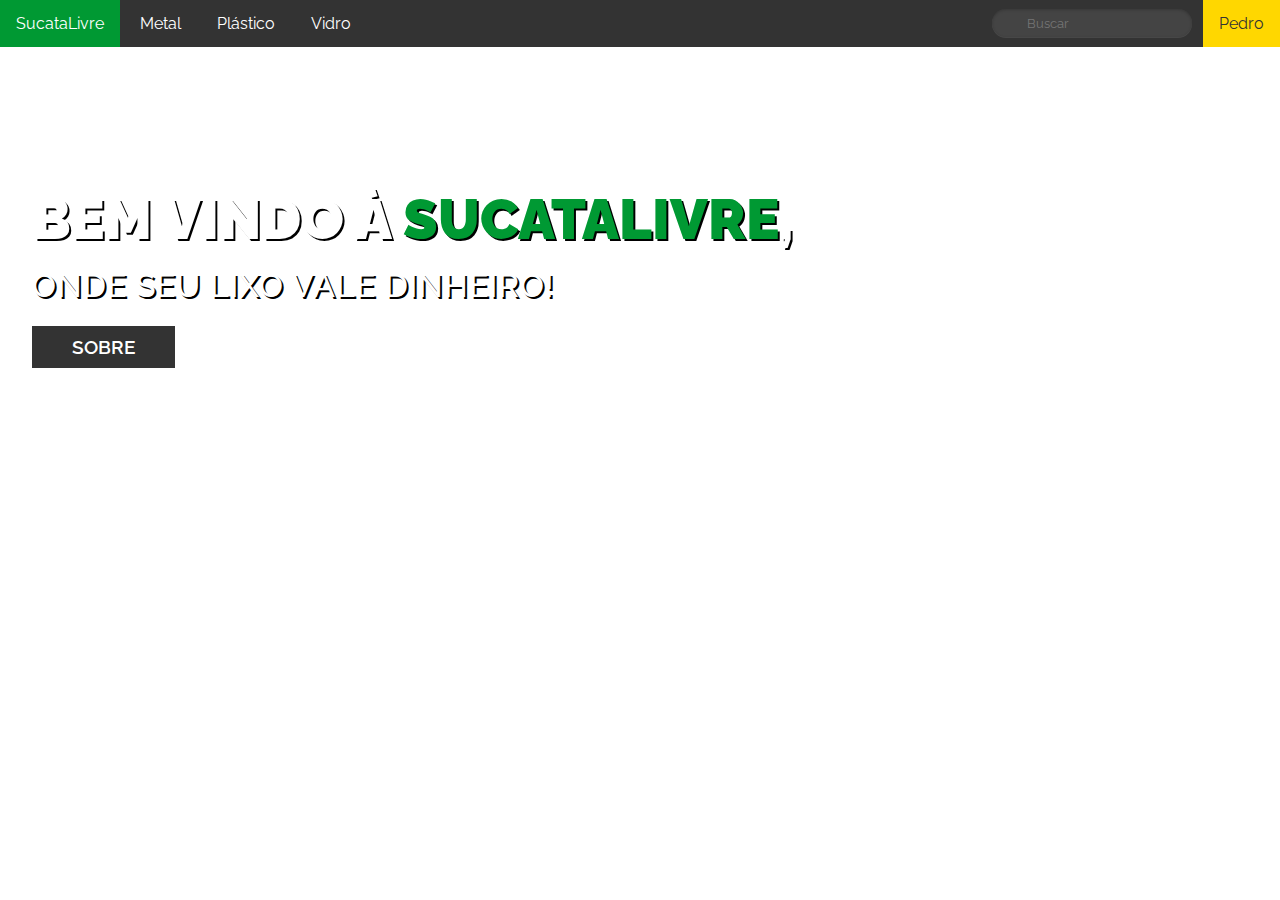
==== sl from scratch/index1.html @ b677cf6a "sell.html[ok] + single.html[start]" ====
<!DOCTYPE html>
<html>
  <head>
    <meta charset="utf-8">
    <title>SucataLivre</title>
    <link rel="icon" href="img/favicon.png">
    <link href="https://fonts.googleapis.com/css?family=Raleway"
    rel="stylesheet">
    <link href="css/style.css" type="text/css" rel="stylesheet">
  </head>
  <body>
    <!-- menu -->
    <ul class="menu_bar">
      <li>
        <a href="index.html" class="active">SucataLivre</a>
      </li>
      <li class="dropdown">
        <a href="#"  class="dropbtn">Metal</a>
        <div class="dropdown-content">
          <a href="#">Metal1</a>
          <a href="#">Metal2</a>
          <a href="#">Metal3</a>
        </div>
      </li>
      <li class="dropdown">
        <a href="#" class="dropbtn">Plástico</a>
        <div class="dropdown-content">
          <a href="#">Plástico1</a>
          <a href="#">Plástico2</a>
          <a href="#">Plástico3</a>
        </div>
      </li>
      <li class="dropdown">
        <a href="#" class="dropbtn">Vidro</a>
        <div class="dropdown-content">
          <a href="#">Vidro1</a>
          <a href="#">Vidro2</a>
          <a href="#">Vidro3</a>
        </div>
      </li>
      <li style="float:right" class="dropdown">
        <a href="#" id="loginform" class="dropbtn">Pedro</a>
        <div id="profile-ddc" class="dropdown-content">
          <a href="sell.html">Anunciar Produto</a>
          <a href="index.html">Sair</a>
        </div>
      </li>

      <li style="float:right">
        <form method="get" action="http://google.com" id="search">
          <input name="q" type="text" size="40" placeholder="Buscar" />
        </form>
      </li>

    </ul>
    <!-- menu -->
    <!-- banner -->
    <div class="banner">
      <div class="container">
        <div class="banner_desc">
          <h1>Bem Vindo à <font color="#093">SucataLivre</font>,</h1>
          <h2>Onde seu lixo vale dinheiro!</h2>
          <div class="button">
            <a href="#" class="aboutbtn">Sobre</a>
          </div>
        </div>
      </div>
    </div>
    <!-- banner -->
  </body>
</html>
---- sl from scratch/css/style.css ----
* {
  font-family: 'Raleway', sans-serif;
  margin: 0;
  padding: 0;
  /*border: 1px solid rgba(0, 0, 0, 0.3);*/
}
.menu_bar {
  list-style-type: none;
  overflow: hidden;
  background-color: #333;
}

li {
  display: inline-block;
}

li a, .dropbtn{
  display: block;
  padding: 8px;
  color: white;
  text-align: center;
  padding: 14px 16px;
  text-decoration: none;
}

li a:hover, .dropdown:hover .dropbtn {
  background-color: #093;
}

.dropdown-content {
  display: none;
  position: absolute;
  background-color: #f9f9f9;
  min-width: 160px;
  box-shadow: 0px 8px 16px 0px rgba(0,0,0,0.2);
}

.dropdown-content a {
  color: #333;
  padding: 12px 16px;
  text-decoration: none;
  display: block;
  text-align: left;
}

#profile-ddc {
  position: fixed;
  right: 0px;
}

.dropdown-content a:hover {
  color: white;
  background-color: #093
}

.dropdown:hover .dropdown-content {
  display: block;
}

.active {
  background-color: #093;
}

/* --- search --- */
#search {
  display: block;
  padding: 4px;
  text-align: center;
  padding: 9px 11px;
  text-decoration: none;
}

#search input[type="text"] {
  background: url(search-dark.png) no-repeat 10px 6px #444;
  border: 0 none;
  font: bold 12px;
  color: white;
  width: 150px;
  padding: 6px 15px 6px 35px;
  -webkit-border-radius: 20px;
  -moz-border-radius: 20px;
  border-radius: 20px;
  -webkit-box-shadow: 0 1px 0 rgba(255, 255, 255, 0.1), 0 1px 3px rgba(0, 0, 0, 0.2) inset;
  -moz-box-shadow: 0 1px 0 rgba(255, 255, 255, 0.1), 0 1px 3px rgba(0, 0, 0, 0.2) inset;
  box-shadow: 0 1px 0 rgba(255, 255, 255, 0.1), 0 1px 3px rgba(0, 0, 0, 0.2) inset;
  -webkit-transition: all 0.7s ease 0s;
  -moz-transition: all 0.7s ease 0s;
  -o-transition: all 0.7s ease 0s;
  transition: all 0.7s ease 0s;
}

#search input[type="text"]:focus {
  width: 200px;
}
/* --- search --- */

#loginform {
  color: #333;
  background-color: Gold;
}

#loginform:hover {
  color: white;
  background-color: #093;
}

/*--- login popup ----*/
.login {
  position: fixed;
  right: 0;
  width: 350px;
  display: none;
}

.login fieldset {
  padding: 10px;
}

.arrow-up {
  width: 0;
  height: 0;
  border-left: 20px solid transparent;
  border-right: 20px solid transparent;
  border-bottom: 15px solid #ECF0F1;
  right: 5%;
  position: absolute;
  top: -10px;
}

.formholder {
  background: #ecf0f1;
  width: 350px;
  padding-top: 5px;
}

.formholder input[type="email"], .formholder input[type="password"] {
  padding: 7px 5px;
  margin: 10px 0;
  width: 96%;
  display: block;
  border: none;
  -webkit-transition: 0.3s linear;
  -moz-transition: 0.3s linear;
  -o-transition: 0.3s linear;
  transition: 0.3s linear;
}
.formholder input[type="email"]:focus, .formholder input[type="password"]:focus {
  outline: none;
  box-shadow: 0 0 1px 1px #093;
}
.submit {
  color: white;
  background: #333;
  padding: 5px 10px;
  font-size: 20px;
  display: block;
  width: 100%;
  margin: auto;
  border: none;
  text-align: center;
  text-decoration: none;
}
.submit:hover {
  color: white;
  background: #093;
}

.randompad {
  padding: 10px;
}

.green {
  color: #333;
}
/*--- login popup ----*/

.banner {
  background: url(../img/banner.jpg) no-repeat center top;
  -webkit-background-size: cover;
  -moz-background-size: cover;
  -o-background-size: cover;
  background-size: cover;
  background-position: center;
  min-height: 600px;
}

.banner_desc{
  padding-top:9em;
  padding-left: 2em;
  position: left;
}
.banner_desc h1{
  color: #fff;
  font-size: 3.5em;
  font-weight: 900;
  text-transform: uppercase;
  text-shadow: 2px 2px #000;
  line-height: 1;
  margin-bottom: 20px;
}
.banner_desc h2{
  color: #fff;
  text-transform:uppercase;
  font-size:2em;
  font-weight:500;
  letter-spacing:1px;
  text-shadow: 2px 2px #000;
}
.button {
  display: block;
  z-index: 2;
  text-shadow: none;
  margin-top:2em;
  max-width: none;
}
.button a{
  text-decoration: none;
  color: white;
  background: #333;
  padding: 10px 40px;
  text-transform: uppercase;
  font-weight: 600;
  font-size: 1.2em;
}

.button a:hover {
  color: white;
  background-color: #093;
}


/* register.html */
div.register_page{
  background-color: #ecf0f1;
  padding-bottom: 100px;
}

form.register{
  width:800px;
  margin: 20px auto 0px auto;
  height:430px;
  background-color:#fff;
  padding:5px;
  -moz-border-radius:20px;
  -webkit-border-radius:20px;
}

.register h1 {
  margin: 30px auto 30px 10px;
}

form p{
  font-size: 8pt;
  clear:both;
  margin: 0;
  color:gray;
  padding:4px;
}
form.register fieldset.row1, form.register fieldset.row2{
  width:770px;
  padding:5px;
  float:left;
  border:0;
  border-top:1px solid #F5F5F5;
  margin-bottom:15px;
  padding-left: 30px;
}
form.register fieldset.row1 label, form.register fieldset.row2 label{
  width:140px;
  float: left;
  text-align: right;
  margin-right: 6px;
  margin-top:2px;
}

form.register fieldset.row2 {
  border-bottom: 1px solid #F5F5F5;
  padding-bottom: 10px;
}

form.register legend
{
  color: #093;
  text-shadow: 2px;
  padding:2px;
  margin-left: 14px;
  font-weight:bold;
  font-size: 14px;
  font-weight:100;
}
form.register label{
  width:98px;
  float: left;
  text-align: right;
  margin-right: 6px;
  margin-top:2px;
}
form.register label.optional{
  float: left;
  text-align: right;
  margin-right: 6px;
  margin-top:2px;
}
form.register label.obinfo{
  float:right;
  padding:3px;
  font-style:italic;
}
form.register input{
  border: 1px solid #E1E1E1;
  width: 140px;
  float: left;
  margin-right: 5px;
}

form.register select {
  border: 1px solid #E1E1E1;
  width: 142px;
  float: left;
  margin-right: 5px;
}

form.register input.submit {
  margin-top: 30px;
  margin-left: 30px;
  padding: auto 4px;
  width: auto;
}
label.obinfo {
  font-size: 8px;
}

/*produc details page*/
.details {
  display: inline-block;
}

#header_detail {
  padding: 0;
  margin: 10px auto 10px 20px;
}

.detail-img {
  width: 350px;
  height: 350px;
  margin: 10px;
  border-radius: 10px;
  border: 1px solid #E1E1E1;
  clear:both;
}

.col-img {
  float: left;
  height: 365px;
  border-right: 1px solid #E1E1E1;
}

.col-desc {
  width: 300px;
  padding-left: 20px;
  margin-bottom: 30px;
  margin-top: 40px;
  float: right;
}

.col-buy {
  margin-left: 10px;
}
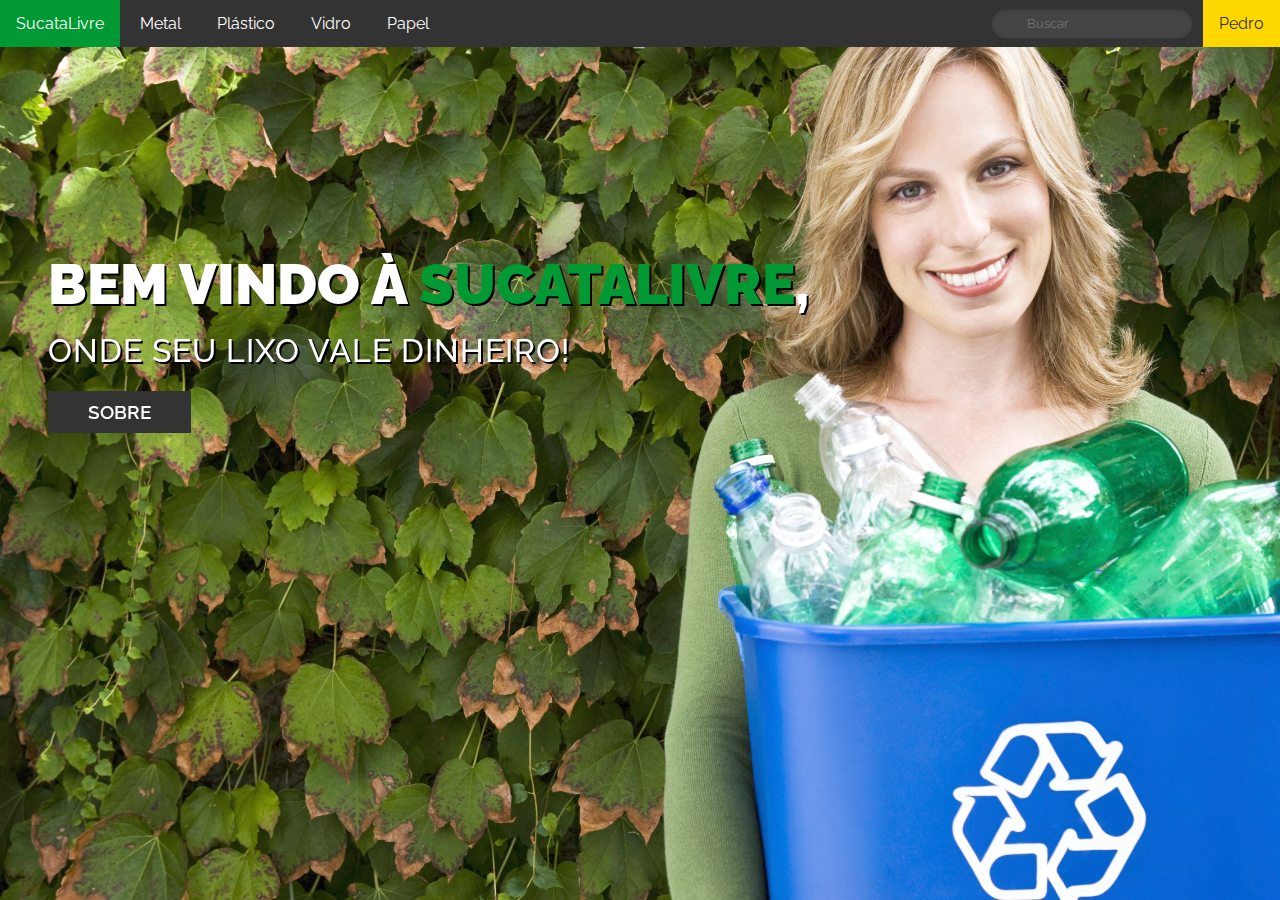
==== commit 55752f5b: "- list.html" ====
--- a/sl from scratch/index1.html
+++ b/sl from scratch/index1.html
@@ -15,28 +15,16 @@
         <a href="index.html" class="active">SucataLivre</a>
       </li>
       <li class="dropdown">
-        <a href="#"  class="dropbtn">Metal</a>
-        <div class="dropdown-content">
-          <a href="#">Metal1</a>
-          <a href="#">Metal2</a>
-          <a href="#">Metal3</a>
-        </div>
+        <a href="single.html"  class="dropbtn">Metal</a>
       </li>
       <li class="dropdown">
-        <a href="#" class="dropbtn">Plástico</a>
-        <div class="dropdown-content">
-          <a href="#">Plástico1</a>
-          <a href="#">Plástico2</a>
-          <a href="#">Plástico3</a>
-        </div>
+        <a href="single.html" class="dropbtn">Plástico</a>
       </li>
       <li class="dropdown">
-        <a href="#" class="dropbtn">Vidro</a>
-        <div class="dropdown-content">
-          <a href="#">Vidro1</a>
-          <a href="#">Vidro2</a>
-          <a href="#">Vidro3</a>
-        </div>
+        <a href="single.html" class="dropbtn">Vidro</a>
+      </li>
+      <li class="dropdown">
+        <a href="single.html" class="dropbtn">Papel</a>
       </li>
       <li style="float:right" class="dropdown">
         <a href="#" id="loginform" class="dropbtn">Pedro</a>
@@ -61,7 +49,7 @@
           <h1>Bem Vindo à <font color="#093">SucataLivre</font>,</h1>
           <h2>Onde seu lixo vale dinheiro!</h2>
           <div class="button">
-            <a href="#" class="aboutbtn">Sobre</a>
+            <a href="about.html" class="aboutbtn">Sobre</a>
           </div>
         </div>
       </div>
--- a/sl from scratch/css/style.css
+++ b/sl from scratch/css/style.css
@@ -3,6 +3,7 @@
   margin: 0;
   padding: 0;
   /*border: 1px solid rgba(0, 0, 0, 0.3);*/
+  /*overflow: auto;*/
 }
 .menu_bar {
   list-style-type: none;
@@ -33,6 +34,7 @@
   background-color: #f9f9f9;
   min-width: 160px;
   box-shadow: 0px 8px 16px 0px rgba(0,0,0,0.2);
+  z-index: 1;
 }
 
 .dropdown-content a {
@@ -175,19 +177,28 @@
 /*--- login popup ----*/
 
 .banner {
-  background: url(../img/banner.jpg) no-repeat center top;
+  background: url(../img/banner1.jpg) no-repeat center top;
   -webkit-background-size: cover;
   -moz-background-size: cover;
   -o-background-size: cover;
   background-size: cover;
   background-position: center;
-  min-height: 600px;
+  position:fixed;
+  top:0px;
+  left:0px;
+  width:100%;
+  height:100%;
+  z-index:-1;
 }
 
 .banner_desc{
-  padding-top:9em;
+  width: 100%;
+  margin: 20% auto;
+  padding-left: 3em;
+  position: left;
+  /*padding-top:9em;
   padding-left: 2em;
-  position: left;
+  position: left;*/
 }
 .banner_desc h1{
   color: #fff;
@@ -231,8 +242,14 @@
 
 /* register.html */
 div.register_page{
-  background-color: #ecf0f1;
-  padding-bottom: 100px;
+  background: url(../img/bg.jpg) no-repeat center top;
+  /*background-color: #ecf0f1;*/
+  position:fixed;
+  top:0px;
+  left:0px;
+  width:100%;
+  height:100%;
+  z-index:-1;
 }
 
 form.register{
@@ -275,7 +292,7 @@
 
 form.register fieldset.row2 {
   border-bottom: 1px solid #F5F5F5;
-  padding-bottom: 10px;
+  padding-bottom: 30px;
 }
 
 form.register legend
@@ -326,6 +343,16 @@
   padding: auto 4px;
   width: auto;
 }
+
+form.register input.long {
+  width: 433px;
+}
+
+form.register input.product-img {
+  border-color: transparent;
+  width: 433px;
+}
+
 label.obinfo {
   font-size: 8px;
 }
@@ -333,17 +360,23 @@
 /*produc details page*/
 .details {
   display: inline-block;
-}
-
-#header_detail {
+  /*border-top: 1px solid #E1E1E1;*/
+  position: relative;
+  left: 20px;
+}
+
+#detail-header {
   padding: 0;
-  margin: 10px auto 10px 20px;
+  margin: 10px 20px 10px 20px;
+  border-bottom: 1px solid #E1E1E1;
 }
 
 .detail-img {
   width: 350px;
-  height: 350px;
+  height: auto;
+  max-height: 330px;
   margin: 10px;
+  margin-top: 15px;
   border-radius: 10px;
   border: 1px solid #E1E1E1;
   clear:both;
@@ -352,17 +385,190 @@
 .col-img {
   float: left;
   height: 365px;
+  margin-right: 30px;
+  padding-right: 30px;
   border-right: 1px solid #E1E1E1;
 }
 
 .col-desc {
   width: 300px;
-  padding-left: 20px;
   margin-bottom: 30px;
-  margin-top: 40px;
+  margin-top: 50px;
+  float: right;
+}
+
+.col-desc label.detaillabel {
+  width: 170px;
+}
+
+.col-desc label.inputlabel {
+  float: right;
+  text-align: left;
+}
+.col-desc fieldset {
+  padding-bottom: 20px;
+  border: 0;
+  border-top: 1px solid #E1E1E1;
+}
+
+.col-desc input.submit {
   float: right;
 }
 
 .col-buy {
   margin-left: 10px;
 }
+
+/*about page*/
+
+.about-page {
+  background: #e1e1e1;
+  position:fixed;
+  top:0px;
+  left:0px;
+  width:100%;
+  height:100%;
+  z-index:-1;
+}
+
+.about {
+  background: #666;
+  color: #fff;
+  position: relative;
+  padding: 20px;
+  margin: 50px 100px;
+  border-radius: 20px;
+}
+
+.about h1 {
+  text-align: center;
+  margin: 30px;
+}
+
+.about h2 {
+  text-align: left;
+  margin: 30px;
+}
+
+
+.about-us {
+  border: 1px solid #e1e1e1;
+  border-radius: 10px;
+}
+
+.about-us img{
+  /*margin: 10px 5% 5px 5%;*/
+  /*align-content: center;*/
+  position: relative;
+  align-self: center;
+  top:20px;
+  left:20px;
+  width: 100px;
+  height: 100px;
+  border-radius: 100%;
+  clear: both;
+}
+
+.about-us label {
+  position: relative;
+  float: left;
+  text-align: center;
+  font-size: 8px;
+  margin-top: 20px;
+}
+
+.profile-pic {
+  margin: 10px 3% 30px 3%;
+  /*align-content: center;*/
+  position: relative;
+  display: inline-block;
+  width: 140px;
+}
+
+#logo {
+  position: relative;
+  left: 35px;
+}
+
+.sl {
+  color: #093;
+  text-shadow: -1px 1px #000;
+}
+
+/*list products*/
+.list_page {
+  background: url(../img/papel.jpg) no-repeat center top;
+  top:0px;
+  left:0px;
+  width: 100%;
+  height:100%;
+  z-index:-2;
+}
+
+.posts-holder {
+  overflow: auto;
+  width: 100%;
+  max-width: 998px;
+  margin: 0 auto;
+  position: relative;
+  clear: both;
+  margin-bottom: 30px;
+}
+
+.posts-holder .grid-sizer,
+.posts-holder article {
+  width: 33.3%;
+}
+
+.product {
+  background: #e1e1e1;
+  padding: 20px 20px 14px;
+  word-break: break-word;
+  position: relative;
+  margin:0;
+  display: block;
+  font-size: 13px;
+  line-height: 21px;
+  font-weight: 400;
+}
+
+.product img {
+  border: 0;
+  display: block;
+  max-width: 100%;
+  height: auto;
+  max-height: 150px;
+}
+
+.product ul {
+  margin: 10px 0 0 20px;
+  margin-top: 18px;
+  font-size: 11px;
+  margin-left: 0;
+  box-sizing: border-box;
+  display: block;
+  list-style-type: disc;
+  -webkit-margin-before: 1em;
+  -webkit-margin-after: 1em;
+  -webkit-margin-start: 0px;
+  -webkit-margin-end: 0px;
+  -webkit-padding-start: 40px;
+  padding: 0;
+}
+
+.product li {
+  display: inline-block;
+  margin-right: 9px;
+  list-style-type: none;
+  box-sizing: border-box;
+  color: #333333;
+}
+
+article {
+  position: relative;
+  float: left;
+  width: 100%;
+  margin: 0;
+  padding: 6px 3px 0;
+  display: block;
+}
